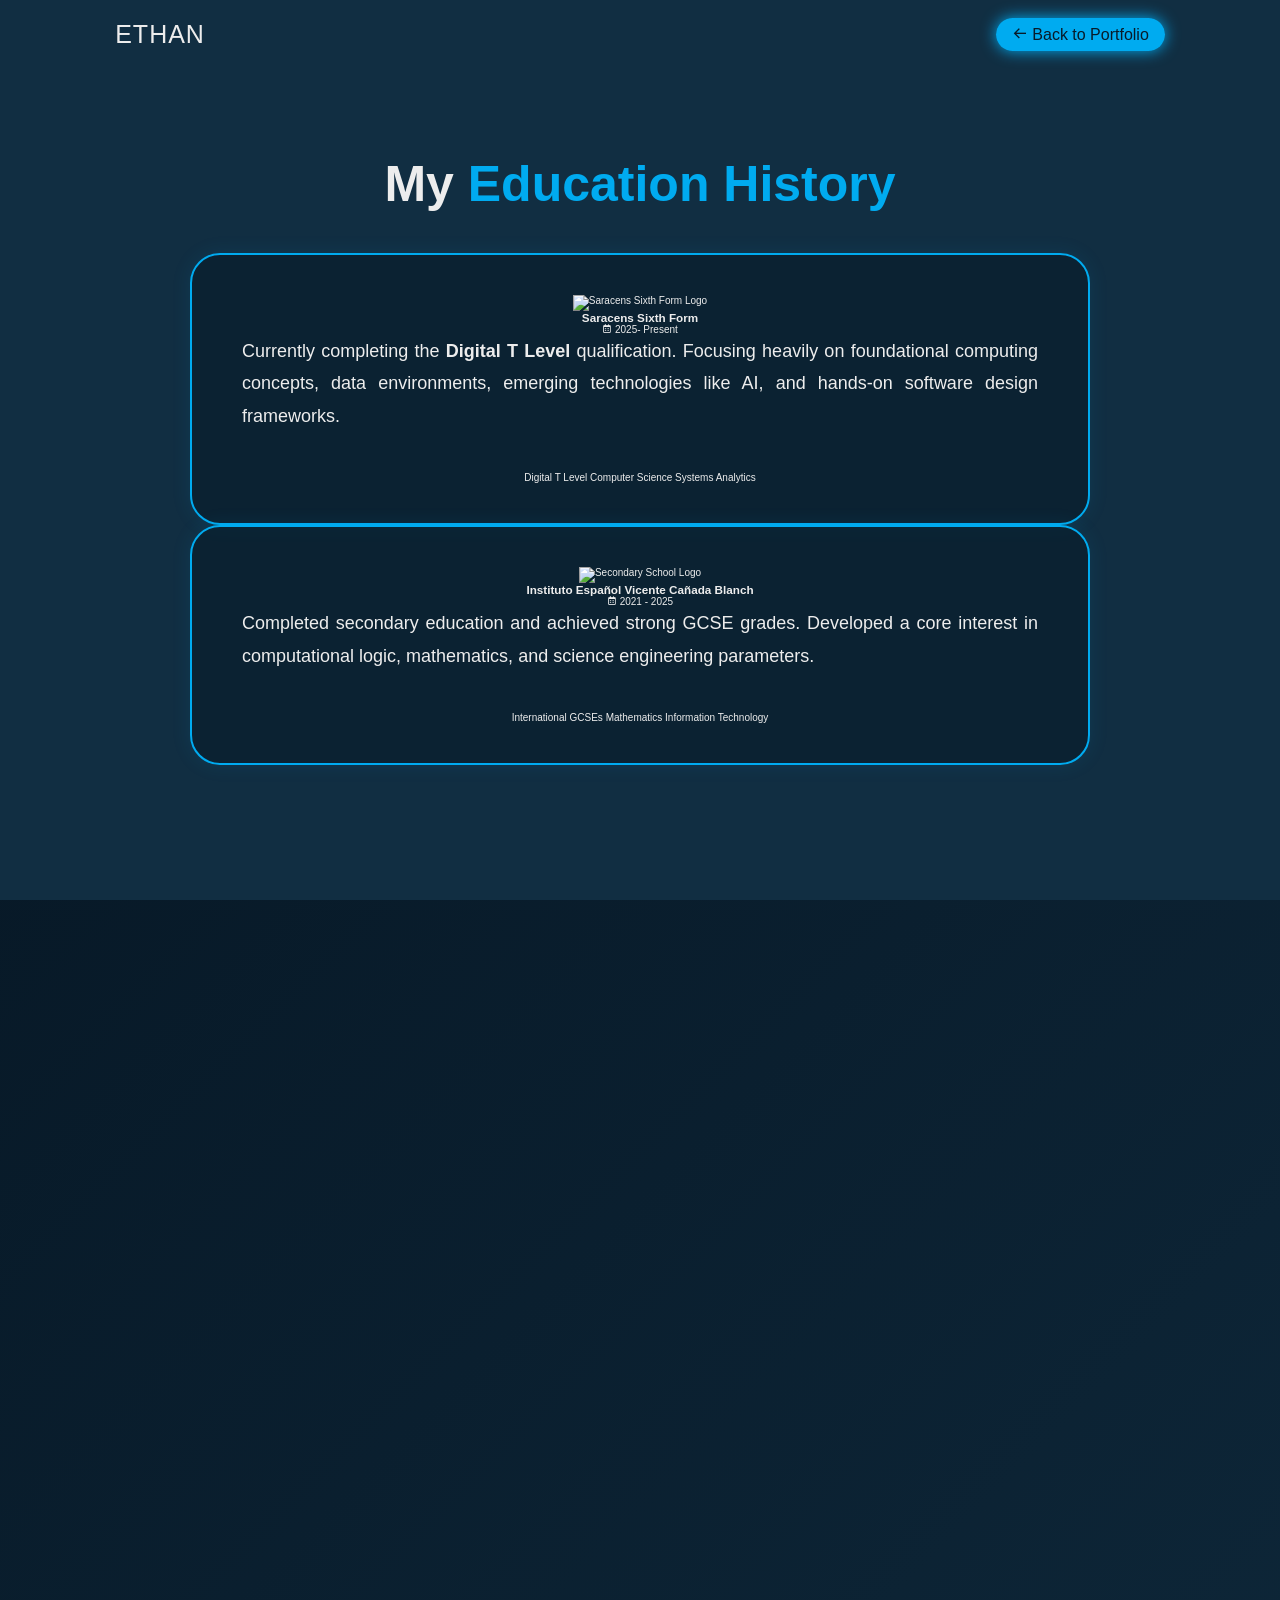
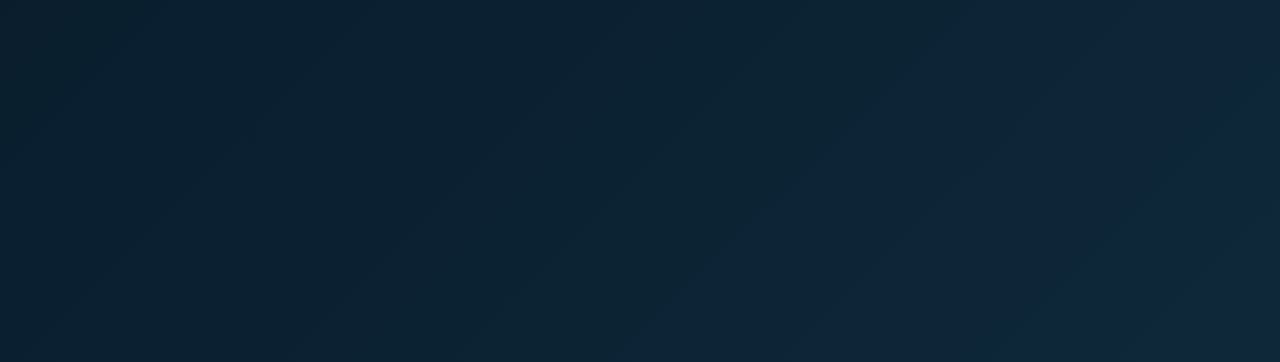
==== education.html @ 8243c425 "Add files via upload" ====
<!DOCTYPE html>
<html lang="en">
<head>
    <meta charset="UTF-8">
    <meta http-equiv="X-UA-Compatible" content="IE=edge">
    <meta name="viewport" content="width=device-width, initial-scale=1.0">
    <title>My Education History</title>
    <link rel="stylesheet" href="style.css">
    <link href='https://unpkg.com/boxicons@2.1.4/css/boxicons.min.css' rel='stylesheet'>
</head>
<body data-page="education">

    <header class="header">
        <a href="index.html" class="logo">Ethan</a>
        <nav class="navbar">
            <a href="index.html" class="active"><i class='bx bx-arrow-back'></i> Back to Portfolio</a>
        </nav>
    </header>

    <section class="about">
        <div class="about-container">
            <h2 class="heading">My <span>Education History</span></h2>
            
            <div class="education-timeline">
                
                <div class="about-content-box education-card">
                    <div class="education-header">
                        <div class="edu-logo-wrapper">
                            <img src="YOUR_FIRST_SCHOOL_LOGO.png" alt="Saracens Sixth Form Logo" class="edu-school-logo">
                        </div>
                        <div class="edu-details">
                            <h3>Saracens Sixth Form</h3>
                            <span class="edu-date"><i class='bx bx-calendar'></i> 2025- Present</span>
                        </div>
                    </div>
                    <p class="edu-desc">
                        Currently completing the <strong>Digital T Level</strong> qualification. Focusing heavily on foundational computing concepts, data environments, emerging technologies like AI, and hands-on software design frameworks.
                    </p>
                    <div class="project-tech-tags">
                        <span>Digital T Level</span>
                        <span>Computer Science</span>
                        <span>Systems Analytics</span>
                    </div>
                </div>

                <div class="about-content-box education-card">
                    <div class="education-header">
                        <div class="edu-logo-wrapper">
                            <img src="YOUR_SECOND_SCHOOL_LOGO.png" alt="Secondary School Logo" class="edu-school-logo">
                        </div>
                        <div class="edu-details">
                            <h3>Instituto Español Vicente Cañada Blanch</h3>
                            <span class="edu-date"><i class='bx bx-calendar'></i> 2021 - 2025</span>
                        </div>
                    </div>
                    <p class="edu-desc">
                        Completed secondary education and achieved strong GCSE grades. Developed a core interest in computational logic, mathematics, and science engineering parameters.
                    </p>
                    <div class="project-tech-tags">
                        <span>International GCSEs</span>
                        <span>Mathematics</span>
                        <span>Information Technology</span>
                    </div>
                </div>

            </div>
        </div>
    </section>

    <div id="background-animation" class="background-animation"></div>

    <script>
        const container = document.getElementById('background-animation');
        const shapeTypes = ['square', 'circle', 'triangle', 'diamond'];
        const maxShapes = 15;

        function createShape(isInitial = false) {
            if (container.children.length >= maxShapes) return;

            const li = document.createElement('div');
            
            const rareRoll = Math.random();
            if (rareRoll <= 0.01) {
                li.classList.add('shape', 'rare-star');
            } else {
                const randomShape = shapeTypes[Math.floor(Math.random() * shapeTypes.length)];
                li.classList.add('shape', randomShape);
            }

            const size = Math.floor(Math.random() * 100) + 20; 
            const leftPosition = Math.random() * 100; 
            const duration = Math.random() * 20 + 10; 
            const delay = isInitial ? Math.random() * -20 : 0; 

            li.style.width = `${size}px`;
            li.style.height = `${size}px`;
            li.style.left = `${leftPosition}%`;
            li.style.animationDuration = `${duration}s`;
            li.style.animationDelay = `${delay}s`;

            li.addEventListener('animationend', () => {
                li.remove();
                createShape(false);
            });

            container.appendChild(li);
        }

        for (let i = 0; i < maxShapes; i++) {
            createShape(true);
        }
    </script>
</body>
</html>
---- style.css ----
/* --- GLOBAL RESET & BASE STYLES --- */
* {
    margin: 0;
    padding: 0;
    box-sizing: border-box;
    text-decoration: none;
    border: none;
    outline: none;
    scroll-behavior: smooth;
    font-family: 'Poppins', sans-serif;
}

:root {
    --bg-color: #081b29; 
    --second-bg-color: #112e42; 
    --text-bg-color: #ededed; 
    --main-color: #00abf0; 
}

html {
    font-size: 62.5%;
    overflow-x: hidden;
}

body {
    background: linear-gradient(-45deg, #081b29, #0b2233, #112e42, #051421);
    background-size: 400% 400%;
    animation: gradientMove 15s ease infinite;
    color: var(--text-bg-color);
}

/* --- NAVIGATION BAR --- */
.header {
    position: fixed;
    top: 0;
    left: 0;
    width: 100%;
    padding: 2rem 9%;
    background: transparent;
    display: flex;
    justify-content: space-between;
    align-items: center;
    z-index: 100;
}

.logo {
    font-size: 2.5rem;
    color: var(--text-bg-color);
    font-weight: 500;
    text-transform: uppercase;
    letter-spacing: 0.1rem;
}

.navbar a {
    font-size: 1.6rem;
    color: var(--text-bg-color); 
    font-weight: 500;
    margin-left: 1.5rem;
    padding: 0.8rem 1.6rem;
    border-radius: 2rem;
    background: transparent;
    transition: all 0.3s ease;
}

.navbar a:hover,
.navbar a.active {
    color: var(--bg-color);
    background: var(--main-color);
    box-shadow: 0 0 15px var(--main-color);
}

#menu-icon {
    font-size: 3.6rem;
    color: var(--text-bg-color);
    cursor: pointer;
    display: none;
}

@media screen and (max-width: 768px) {
    #menu-icon {
        display: block;
    }
}

/* --- GENERIC SECTION STYLING --- */
section {
    min-height: 100vh; 
    padding: 10rem 9% 2rem;
    position: relative;
    z-index: 1;
}

section:nth-of-type(even) {
    background: var(--second-bg-color);
}

/* --- HOME (HERO) SECTION --- */
.home {
    display: flex;
    align-items: center;       
    justify-content: space-between; 
    padding: 0 9%; 
    width: 100%;
    min-height: 100vh;
}

.home-content {
    flex: 1;
    max-width: 75rem; 
    text-align: left;
}

.home-content h1 {
    font-size: 6.8rem;
    font-weight: 700;
    line-height: 1.2;
    margin-bottom: 1rem;
}

.home-content h2 {
    font-size: 4rem;
    font-weight: 700;
    color: var(--main-color);
    margin-bottom: 0.5rem;
}

.home-content h3 {
    font-size: 3rem;
    font-weight: 600;
    color: var(--text-bg-color);
}

.home-content p {
    font-size: 1.8rem;
    margin: 2.5rem 0 4rem;
    max-width: 60rem; 
    line-height: 1.6;
}

/* --- BUTTONS --- */
.btn-box {
    display: flex;
    gap: 2rem;
    flex-wrap: wrap;
}

.btn {
    position: relative;
    display: inline-flex;
    justify-content: center;
    align-items: center;
    padding: 1.2rem 2.8rem;
    background: var(--main-color);
    border: .2rem solid var(--main-color);
    border-radius: 4rem;
    font-size: 1.6rem;
    font-weight: 600;
    letter-spacing: .1rem;
    color: var(--bg-color);
    z-index: 1;
    overflow: hidden;
    transition: color 0.4s ease, border-color 0.4s ease;
}

.btn-box .btn:nth-child(1),
.btn-box .btn:nth-child(2) {
    background: transparent;
    color: var(--main-color);
}

.btn::before {
    content: '';
    position: absolute;
    top: 0;
    left: 0;
    width: 0; 
    height: 100%;
    background: var(--main-color); 
    z-index: -1;
    transition: width 0.4s ease;
}

.btn:hover {
    color: #000000 !important; 
    border-color: var(--main-color); 
    z-index: 1; 
}

.btn:hover::before {
    width: 100%; 
}

/* --- SOCIAL MEDIA ICON LINKS --- */
.home-sci {
    display: flex;
    gap: 2rem;
    margin-top: 3.5rem;
}

.home-sci a {
    position: relative;
    display: inline-flex;
    justify-content: center;
    align-items: center;
    width: 4rem;
    height: 4rem;
    background: transparent;
    border: .2rem solid var(--main-color);
    border-radius: 50%;
    font-size: 2rem;
    color: var(--main-color);
    z-index: 1;
    overflow: hidden;
    transition: .5s ease;
}

.home-sci a:hover {
    color: var(--bg-color);
    background: var(--main-color);
    box-shadow: 0 0 15px var(--main-color);
}

/* --- PROFILE IMAGE HOLDER --- */
.home-img {
    position: relative;
    width: 480px;  
    height: 480px; 
    flex-shrink: 0; 
    border-radius: 5rem;
    border: 0.3rem solid var(--main-color);
    box-shadow: 0 0 25px var(--main-color);
    overflow: hidden;
    background: rgba(0, 171, 240, 0.05); 
    display: flex;
    justify-content: center;
    align-items: center;
    margin-left: 4rem; 

    -webkit-mask-image: linear-gradient(to bottom, black 80%, transparent 100%);
    mask-image: linear-gradient(to bottom, black 80%, transparent 100%);
}

.home-img img {
    width: 100%;
    height: 100%;
    object-fit: cover; 
    object-position: center 15%; 
    mix-blend-mode: luminosity; 
    opacity: 0.95;
}

/* --- ANIMATED BACKGROUND SQUARES --- */
.background-squares {
    position: fixed;
    top: 0;
    left: 0;
    width: 100%;
    height: 100%;
    overflow: hidden;
    z-index: 0; 
    pointer-events: none; 
}

.background-squares li {
    position: absolute;
    display: block;
    list-style: none;
    width: 20px;
    height: 20px;
    background: rgba(0, 171, 240, 0.1); 
    border: 1px solid rgba(0, 171, 240, 0.2);
    border-radius: 4px;
    bottom: -150px;
    animation: floatUp 25s linear infinite;
}

.background-squares li:nth-child(1) { left: 25%; width: 80px; height: 80px; animation-delay: 0s; }
.background-squares li:nth-child(2) { left: 10%; width: 20px; height: 20px; animation-delay: 2s; animation-duration: 12s; }
.background-squares li:nth-child(3) { left: 70%; width: 20px; height: 20px; animation-delay: 4s; }
.background-squares li:nth-child(4) { left: 40%; width: 60px; height: 60px; animation-delay: 0s; animation-duration: 18s; }
.background-squares li:nth-child(5) { left: 65%; width: 20px; height: 20px; animation-delay: 0s; }
.background-squares li:nth-child(6) { left: 75%; width: 110px; height: 110px; animation-delay: 3s; }
.background-squares li:nth-child(7) { left: 35%; width: 150px; height: 150px; animation-delay: 7s; }
.background-squares li:nth-child(8) { left: 50%; width: 25px; height: 25px; animation-delay: 15s; animation-duration: 45s; }
.background-squares li:nth-child(9) { left: 20%; width: 15px; height: 15px; animation-delay: 2s; animation-duration: 35s; }
.background-squares li:nth-child(10) { left: 85%; width: 150px; height: 150px; animation-delay: 0s; animation-duration: 11s; }

/* --- ANIMATIONS --- */
@keyframes gradientMove {
    0% { background-position: 0% 50%; }
    50% { background-position: 100% 50%; }
    100% { background-position: 0% 50%; }
}

@keyframes floatUp {
    0% {
        transform: translateY(0) rotate(0deg);
        opacity: 1;
        border-radius: 4px;
    }
    100% {
        transform: translateY(-1000px) rotate(720deg);
        opacity: 0;
        border-radius: 50%; 
    }
}

/* --- RESPONSIVE MEDIA QUERIES --- */
@media screen and (max-width: 992px) {
    .home {
        flex-direction: column-reverse; 
        justify-content: center;
        text-align: center;
        padding-top: 15rem;
        gap: 6rem;
    }
    
    .home-content {
        max-width: 100%;
    }
    
    .home-content p {
        margin: 2.5rem auto 4rem;
    }

    .btn-box, .home-sci {
        justify-content: center;
    }

    .home-img {
        width: 320px;
        height: 320px;
        margin-left: 0;
        -webkit-mask-image: none; 
        mask-image: none;
    }
}

/* ==========================================================================
   ONLY EDITS THE ABOUT ME SECTION BELOW
   ========================================================================== */

.about {
    display: flex;
    justify-content: center;
    align-items: center;
    background: var(--second-bg-color);
    padding: 12rem 9% 10rem;
}

.about-container {
    width: 100%;
    max-width: 90rem;
    text-align: center;
}

.heading {
    font-size: 5rem;
    margin-bottom: 4rem;
    font-weight: 700;
}

.heading span {
    color: var(--main-color);
}

.about-content-box {
    background: rgba(8, 27, 41, 0.6); /* Transparent dark tint container box */
    border: 0.2rem solid var(--main-color);
    border-radius: 3rem;
    padding: 4rem 5rem;
    box-shadow: 0 0 20px rgba(0, 171, 240, 0.1);
}

.about-content-box p {
    font-size: 1.8rem;
    line-height: 1.8;
    color: var(--text-bg-color);
    margin-bottom: 2.5rem;
    text-align: justify; /* Aligns text neatly like a paragraph block */
}

.about-content-box p:last-of-type {
    margin-bottom: 4rem;
}

/* About Section Icon Row Styling */
.about-highlights {
    display: flex;
    justify-content: space-around;
    gap: 2rem;
    flex-wrap: wrap;
}

.highlight-item {
    font-size: 1.6rem;
    font-weight: 600;
    color: var(--main-color);
    display: flex;
    align-items: center;
    gap: 1rem;
    background: var(--bg-color);
    padding: 1rem 2rem;
    border-radius: 1.5rem;
    border: 0.1rem solid rgba(0, 171, 240, 0.3);
}

.highlight-item i {
    font-size: 2.2rem;
}

/* Tablet and Mobile Optimization for About box padding */
@media screen and (max-width: 992px) {
    .about-content-box {
        padding: 3rem 2rem;
    }
}
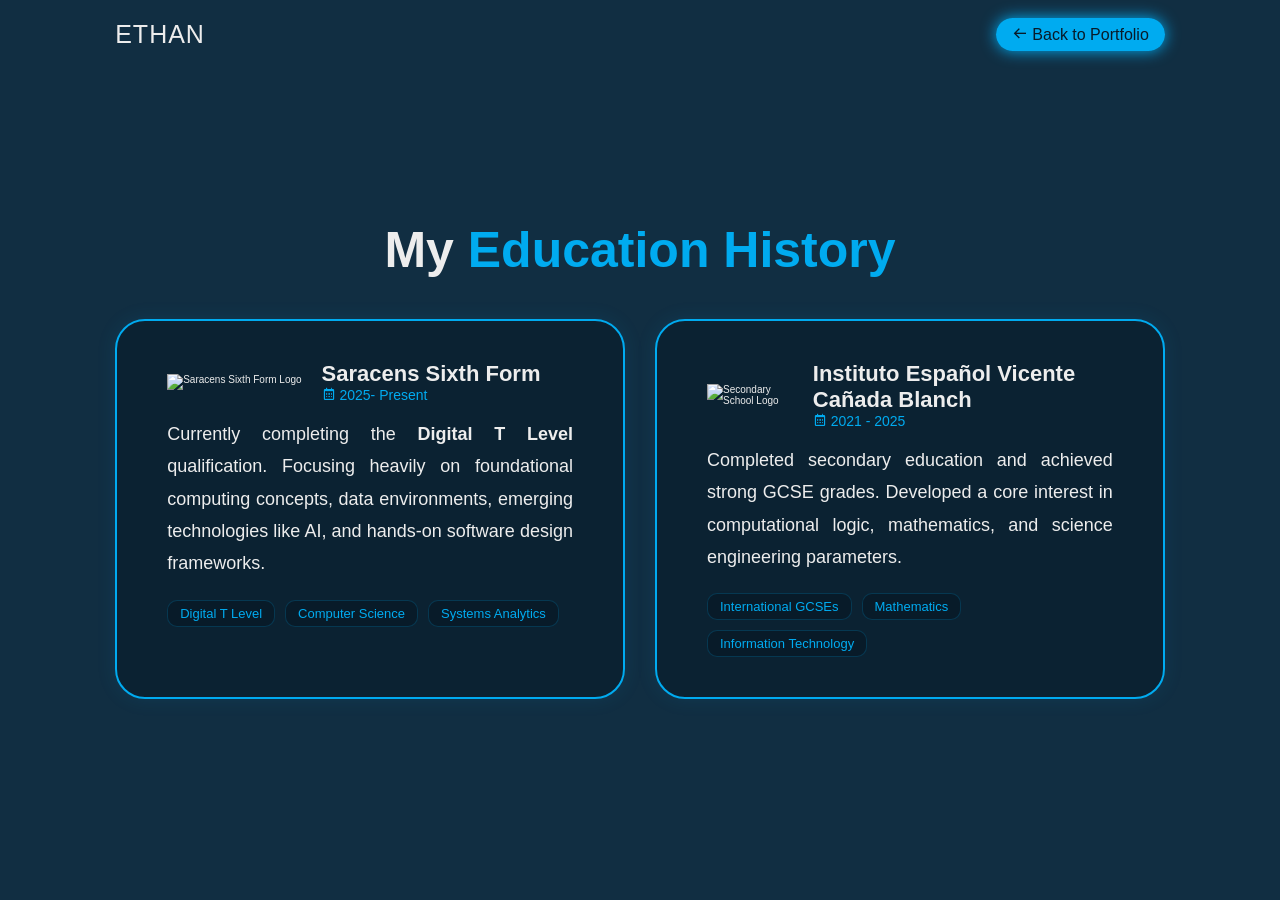
==== commit 64671eb4: "Remove duplicate HTML structure in education.html" ====
--- a/education.html
+++ b/education.html
@@ -9,7 +9,6 @@
     <link href='https://unpkg.com/boxicons@2.1.4/css/boxicons.min.css' rel='stylesheet'>
 </head>
 <body data-page="education">
-
     <header class="header">
         <a href="index.html" class="logo">Ethan</a>
         <nav class="navbar">
@@ -17,12 +16,16 @@
         </nav>
     </header>
 
+    <ul class="background-squares">
+        <li></li><li></li><li></li><li></li><li></li>
+        <li></li><li></li><li></li><li></li><li></li>
+    </ul>
+
     <section class="about">
         <div class="about-container">
             <h2 class="heading">My <span>Education History</span></h2>
             
             <div class="education-timeline">
-                
                 <div class="about-content-box education-card">
                     <div class="education-header">
                         <div class="edu-logo-wrapper">
@@ -62,53 +65,8 @@
                         <span>Information Technology</span>
                     </div>
                 </div>
-
             </div>
         </div>
     </section>
-
-    <div id="background-animation" class="background-animation"></div>
-
-    <script>
-        const container = document.getElementById('background-animation');
-        const shapeTypes = ['square', 'circle', 'triangle', 'diamond'];
-        const maxShapes = 15;
-
-        function createShape(isInitial = false) {
-            if (container.children.length >= maxShapes) return;
-
-            const li = document.createElement('div');
-            
-            const rareRoll = Math.random();
-            if (rareRoll <= 0.01) {
-                li.classList.add('shape', 'rare-star');
-            } else {
-                const randomShape = shapeTypes[Math.floor(Math.random() * shapeTypes.length)];
-                li.classList.add('shape', randomShape);
-            }
-
-            const size = Math.floor(Math.random() * 100) + 20; 
-            const leftPosition = Math.random() * 100; 
-            const duration = Math.random() * 20 + 10; 
-            const delay = isInitial ? Math.random() * -20 : 0; 
-
-            li.style.width = `${size}px`;
-            li.style.height = `${size}px`;
-            li.style.left = `${leftPosition}%`;
-            li.style.animationDuration = `${duration}s`;
-            li.style.animationDelay = `${delay}s`;
-
-            li.addEventListener('animationend', () => {
-                li.remove();
-                createShape(false);
-            });
-
-            container.appendChild(li);
-        }
-
-        for (let i = 0; i < maxShapes; i++) {
-            createShape(true);
-        }
-    </script>
 </body>
-</html>+</html>
--- a/style.css
+++ b/style.css
@@ -249,7 +249,7 @@
     opacity: 0.95;
 }
 
-/* --- ANIMATED BACKGROUND SQUARES --- */
+/* --- ANIMATED BACKGROUND SQUARES (EVERYWHERE) --- */
 .background-squares {
     position: fixed;
     top: 0;
@@ -299,7 +299,7 @@
         border-radius: 4px;
     }
     100% {
-        transform: translateY(-1000px) rotate(720deg);
+        transform: translateY(-1200px) rotate(720deg);
         opacity: 0;
         border-radius: 50%; 
     }
@@ -336,10 +336,7 @@
     }
 }
 
-/* ==========================================================================
-   ONLY EDITS THE ABOUT ME SECTION BELOW
-   ========================================================================== */
-
+/* --- ABOUT ME SECTION --- */
 .about {
     display: flex;
     justify-content: center;
@@ -350,7 +347,7 @@
 
 .about-container {
     width: 100%;
-    max-width: 90rem;
+    max-width: 120rem; /* Wide boundary allows proper alignment */
     text-align: center;
 }
 
@@ -365,7 +362,7 @@
 }
 
 .about-content-box {
-    background: rgba(8, 27, 41, 0.6); /* Transparent dark tint container box */
+    background: rgba(8, 27, 41, 0.6); 
     border: 0.2rem solid var(--main-color);
     border-radius: 3rem;
     padding: 4rem 5rem;
@@ -377,7 +374,7 @@
     line-height: 1.8;
     color: var(--text-bg-color);
     margin-bottom: 2.5rem;
-    text-align: justify; /* Aligns text neatly like a paragraph block */
+    text-align: justify; 
 }
 
 .about-content-box p:last-of-type {
@@ -403,16 +400,96 @@
     padding: 1rem 2rem;
     border-radius: 1.5rem;
     border: 0.1rem solid rgba(0, 171, 240, 0.3);
+    transition: all 0.3s ease;
 }
 
 .highlight-item i {
     font-size: 2.2rem;
 }
 
-/* Tablet and Mobile Optimization for About box padding */
+/* Glowing/Shining Effect for "T Level Digital Student" Button */
+.clickable-highlight:hover {
+    color: var(--bg-color) !important;
+    background: var(--main-color) !important;
+    box-shadow: 0 0 25px var(--main-color), 0 0 50px var(--main-color);
+    transform: translateY(-3px);
+}
+
+/* --- SIDE-BY-SIDE GRID SYSTEMS (FOR BOTH PROJECTS & EDUCATION) --- */
+.projects-grid, 
+.education-timeline {
+    display: grid;
+    grid-template-columns: repeat(2, 1fr); /* Exactly 2 equal columns next to each other */
+    gap: 3rem;
+    width: 100%;
+    margin-top: 2rem;
+}
+
+.project-card, 
+.education-card {
+    text-align: left;
+    height: 100%;
+}
+
+.project-card h3 {
+    font-size: 2.4rem;
+    color: var(--text-bg-color);
+    margin: 1.5rem 0 1rem;
+}
+
+.project-icon i {
+    font-size: 4rem;
+    color: var(--main-color);
+}
+
+.project-tech-tags {
+    display: flex;
+    gap: 1rem;
+    flex-wrap: wrap;
+    margin-top: 1.5rem;
+}
+
+.project-tech-tags span {
+    background: var(--bg-color);
+    color: var(--main-color);
+    padding: 0.5rem 1.2rem;
+    font-size: 1.3rem;
+    font-weight: 500;
+    border-radius: 1rem;
+    border: 0.1rem solid rgba(0, 171, 240, 0.2);
+}
+
+/* --- EDUCATION DETAIL SPECIFICS --- */
+.education-header {
+    display: flex;
+    align-items: center;
+    gap: 2rem;
+    margin-bottom: 1.5rem;
+}
+
+.edu-details h3 {
+    font-size: 2.2rem;
+    color: var(--text-bg-color);
+}
+
+.edu-date {
+    font-size: 1.4rem;
+    color: var(--main-color);
+}
+
+.edu-desc {
+    margin-bottom: 2rem !important;
+}
+
+/* Mobile viewport adjustments */
 @media screen and (max-width: 992px) {
     .about-content-box {
         padding: 3rem 2rem;
     }
-}
-
+    
+    .projects-grid, 
+    .education-timeline {
+        grid-template-columns: 1fr; /* Stacks vertically on phone sizes */
+        gap: 2rem;
+    }
+}
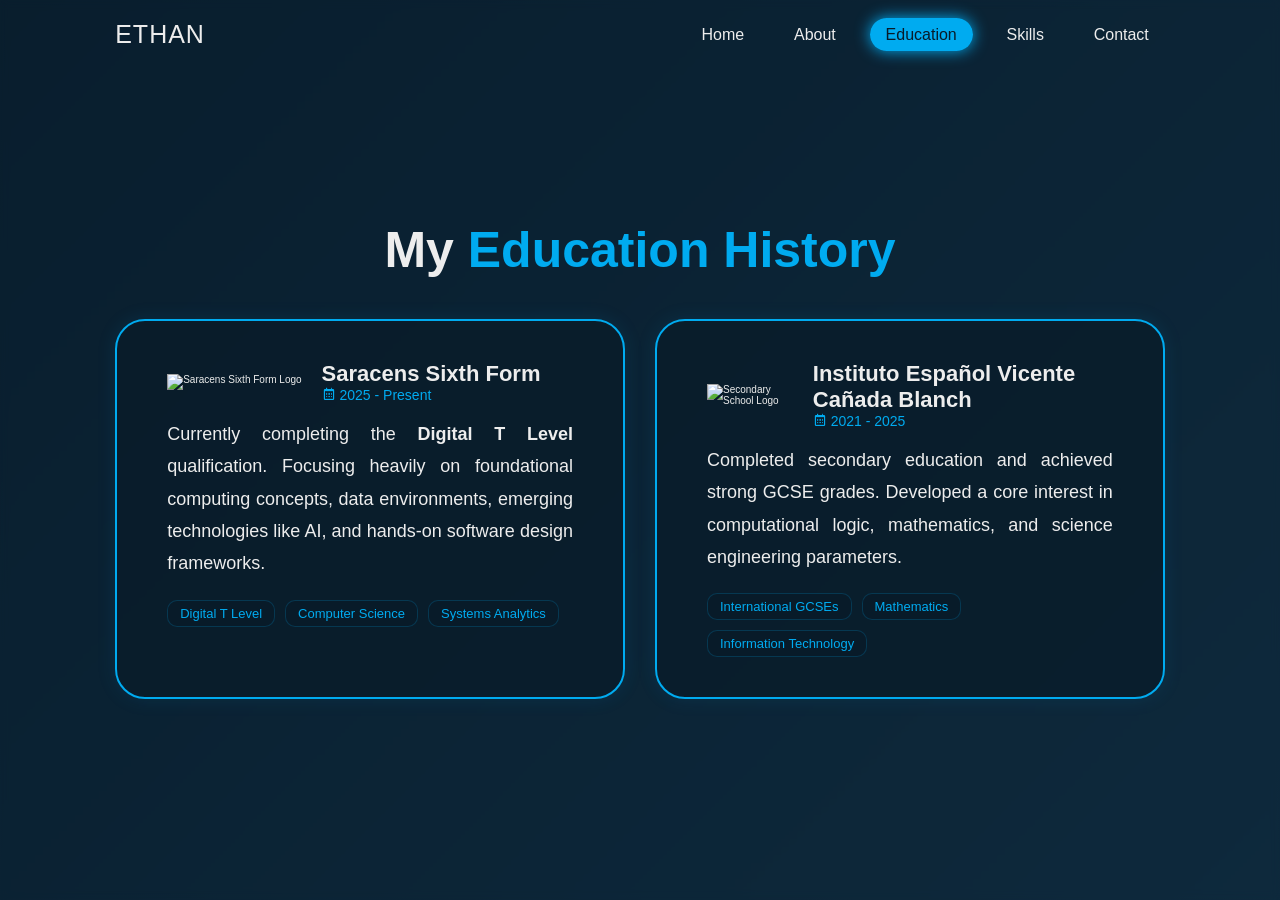
==== commit 1405dce6: "Update education.html" ====
--- a/education.html
+++ b/education.html
@@ -8,11 +8,15 @@
     <link rel="stylesheet" href="style.css">
     <link href='https://unpkg.com/boxicons@2.1.4/css/boxicons.min.css' rel='stylesheet'>
 </head>
-<body data-page="education">
+<body>
     <header class="header">
         <a href="index.html" class="logo">Ethan</a>
         <nav class="navbar">
-            <a href="index.html" class="active"><i class='bx bx-arrow-back'></i> Back to Portfolio</a>
+            <a href="index.html#home">Home</a>
+            <a href="index.html#about">About</a>
+            <a href="education.html" class="active">Education</a>
+            <a href="skills.html">Skills</a>
+            <a href="contact.html">Contact</a>
         </nav>
     </header>
 
@@ -33,7 +37,7 @@
                         </div>
                         <div class="edu-details">
                             <h3>Saracens Sixth Form</h3>
-                            <span class="edu-date"><i class='bx bx-calendar'></i> 2025- Present</span>
+                            <span class="edu-date"><i class='bx bx-calendar'></i> 2025 - Present</span>
                         </div>
                     </div>
                     <p class="edu-desc">
--- a/style.css
+++ b/style.css
@@ -27,6 +27,7 @@
     background-size: 400% 400%;
     animation: gradientMove 15s ease infinite;
     color: var(--text-bg-color);
+    min-height: 100vh;
 }
 
 /* --- NAVIGATION BAR --- */
@@ -85,13 +86,14 @@
 /* --- GENERIC SECTION STYLING --- */
 section {
     min-height: 100vh; 
-    padding: 10rem 9% 2rem;
+    padding: 14rem 9% 2rem;
     position: relative;
     z-index: 1;
 }
 
 section:nth-of-type(even) {
-    background: var(--second-bg-color);
+    background: rgba(17, 46, 66, 0.4);
+    backdrop-filter: blur(4px);
 }
 
 /* --- HOME (HERO) SECTION --- */
@@ -137,60 +139,81 @@
     line-height: 1.6;
 }
 
-/* --- BUTTONS --- */
+/* --- BASE BUTTON STRUCTURE --- */
 .btn-box {
     display: flex;
     gap: 2rem;
     flex-wrap: wrap;
 }
 
-.btn {
+/* --- BUTTON 1: "View My Work" (Sliding Fill Transition) --- */
+.home-content .btn {
     position: relative;
     display: inline-flex;
     justify-content: center;
     align-items: center;
     padding: 1.2rem 2.8rem;
-    background: var(--main-color);
+    background: transparent;
     border: .2rem solid var(--main-color);
     border-radius: 4rem;
     font-size: 1.6rem;
     font-weight: 600;
     letter-spacing: .1rem;
-    color: var(--bg-color);
+    color: var(--main-color);
     z-index: 1;
     overflow: hidden;
-    transition: color 0.4s ease, border-color 0.4s ease;
-}
-
-.btn-box .btn:nth-child(1),
-.btn-box .btn:nth-child(2) {
-    background: transparent;
-    color: var(--main-color);
-}
-
-.btn::before {
+    transition: color 0.4s ease;
+}
+
+.home-content .btn::before {
     content: '';
     position: absolute;
     top: 0;
-    left: 0;
-    width: 0; 
+    left: -100%;
+    width: 100%; 
     height: 100%;
     background: var(--main-color); 
     z-index: -1;
-    transition: width 0.4s ease;
-}
-
-.btn:hover {
-    color: #000000 !important; 
-    border-color: var(--main-color); 
-    z-index: 1; 
-}
-
-.btn:hover::before {
-    width: 100%; 
-}
-
-/* --- SOCIAL MEDIA ICON LINKS --- */
+    transition: left 0.4s cubic-bezier(0.3, 1, 0.5, 1);
+}
+
+.home-content .btn:hover {
+    color: var(--bg-color) !important;
+    box-shadow: 0 0 15px var(--main-color);
+}
+
+.home-content .btn:hover::before {
+    left: 0;
+}
+
+/* --- BUTTON 2: Project Repository Buttons (3D Press Down / Scale effect) --- */
+.project-card .btn {
+    display: inline-flex;
+    justify-content: center;
+    align-items: center;
+    padding: 1rem 2.4rem;
+    background: var(--bg-color);
+    border: .2rem solid var(--main-color);
+    border-radius: 4rem;
+    font-size: 1.5rem;
+    font-weight: 600;
+    color: var(--text-bg-color);
+    transition: transform 0.2s ease, box-shadow 0.2s ease, background 0.2s ease;
+}
+
+.project-card .btn:hover {
+    background: var(--main-color);
+    color: var(--bg-color);
+    box-shadow: 0 5px 0px #0077a8, 0 8px 15px rgba(0, 171, 240, 0.4);
+    transform: translateY(-3px);
+}
+
+.project-card .btn:active {
+    transform: translateY(2px);
+    box-shadow: 0 1px 0px #0077a8, 0 2px 4px rgba(0, 171, 240, 0.4);
+}
+
+/* --- SOCIAL MEDIA ICON LINKS (Expanding Pulse Ring) --- */
 .home-sci {
     display: flex;
     gap: 2rem;
@@ -210,14 +233,32 @@
     font-size: 2rem;
     color: var(--main-color);
     z-index: 1;
-    overflow: hidden;
-    transition: .5s ease;
+    transition: color 0.3s ease, background-color 0.3s ease;
+}
+
+.home-sci a::after {
+    content: '';
+    position: absolute;
+    top: 0;
+    left: 0;
+    width: 100%;
+    height: 100%;
+    border-radius: 50%;
+    border: .2rem solid var(--main-color);
+    opacity: 0;
+    transition: transform 0.4s ease, opacity 0.4s ease;
+    z-index: -1;
 }
 
 .home-sci a:hover {
     color: var(--bg-color);
-    background: var(--main-color);
-    box-shadow: 0 0 15px var(--main-color);
+    background-color: var(--main-color);
+    box-shadow: 0 0 10px var(--main-color);
+}
+
+.home-sci a:hover::after {
+    transform: scale(1.4);
+    opacity: 1;
 }
 
 /* --- PROFILE IMAGE HOLDER --- */
@@ -249,7 +290,7 @@
     opacity: 0.95;
 }
 
-/* --- ANIMATED BACKGROUND SQUARES (EVERYWHERE) --- */
+/* --- ANIMATED BACKGROUND SQUARES --- */
 .background-squares {
     position: fixed;
     top: 0;
@@ -305,6 +346,469 @@
     }
 }
 
+/* --- ABOUT ME SECTION --- */
+.about {
+    display: flex;
+    justify-content: center;
+    align-items: center;
+    background: rgba(17, 46, 66, 0.4);
+    backdrop-filter: blur(4px);
+    padding: 12rem 9% 10rem;
+}
+
+.about-container {
+    width: 100%;
+    max-width: 120rem; 
+    text-align: center;
+}
+
+.heading {
+    font-size: 5rem;
+    margin-bottom: 4rem;
+    font-weight: 700;
+}
+
+.heading span {
+    color: var(--main-color);
+}
+
+.about-content-box {
+    background: rgba(8, 27, 41, 0.75); 
+    border: 0.2rem solid var(--main-color);
+    border-radius: 3rem;
+    padding: 4rem 5rem;
+    box-shadow: 0 0 20px rgba(0, 171, 240, 0.1);
+}
+
+.about-content-box p {
+    font-size: 1.8rem;
+    line-height: 1.8;
+    color: var(--text-bg-color);
+    margin-bottom: 2.5rem;
+    text-align: justify; 
+}
+
+.about-content-box p:last-of-type {
+    margin-bottom: 4rem;
+}
+
+.about-highlights {
+    display: flex;
+    justify-content: space-around;
+    gap: 2rem;
+    flex-wrap: wrap;
+}
+
+.highlight-item {
+    font-size: 1.6rem;
+    font-weight: 600;
+    color: var(--main-color);
+    display: flex;
+    align-items: center;
+    gap: 1rem;
+    background: var(--bg-color);
+    padding: 1rem 2rem;
+    border-radius: 1.5rem;
+    border: 0.1rem solid rgba(0, 171, 240, 0.3);
+    transition: all 0.3s ease;
+}
+
+.highlight-item i {
+    font-size: 2.2rem;
+}
+
+/* --- BUTTON 3: "T Level Digital Student" (Neon Glow Split Slide) --- */
+.clickable-highlight {
+    position: relative;
+    overflow: hidden;
+    z-index: 1;
+}
+
+.clickable-highlight::before {
+    content: '';
+    position: absolute;
+    top: 0;
+    left: 0;
+    width: 100%;
+    height: 0;
+    background: var(--main-color);
+    transition: height 0.3s ease;
+    z-index: -1;
+}
+
+.clickable-highlight:hover {
+    color: var(--bg-color) !important;
+    box-shadow: 0 0 20px var(--main-color), 0 0 40px var(--main-color);
+    transform: translateY(-3px);
+}
+
+.clickable-highlight:hover::before {
+    height: 100%;
+}
+
+/* --- STANDALONE SKILLS SECTION STYLES --- */
+.skills-section, .contact-section {
+    min-height: 100vh;
+    padding: 14rem 9% 10rem;
+    display: flex;
+    justify-content: center;
+    align-items: center;
+    position: relative;
+    z-index: 1;
+}
+
+.skills-container, .contact-container {
+    width: 100%;
+    max-width: 120rem;
+    text-align: center;
+}
+
+.skills-grid, .contact-grid {
+    display: grid;
+    grid-template-columns: repeat(2, 1fr);
+    gap: 3rem;
+    width: 100%;
+    margin-top: 4rem;
+}
+
+.contact-grid {
+    grid-template-columns: 1fr;
+    max-width: 70rem;
+    margin: 4rem auto 0;
+}
+
+.skills-card, .contact-card {
+    background: rgba(8, 27, 41, 0.75); 
+    border: 0.2rem solid var(--main-color);
+    border-radius: 3rem;
+    padding: 4rem 5rem;
+    box-shadow: 0 0 20px rgba(0, 171, 240, 0.1);
+    text-align: left;
+}
+
+.skills-card h3, .contact-card h3 {
+    font-size: 2.6rem;
+    color: var(--text-bg-color);
+    margin-bottom: 3rem;
+    font-weight: 600;
+}
+
+.contact-desc {
+    font-size: 1.7rem;
+    line-height: 1.7;
+    color: var(--text-bg-color);
+    margin-bottom: 3.5rem;
+}
+
+.contact-links {
+    display: flex;
+    flex-direction: column;
+    gap: 2.5rem;
+}
+
+.contact-item {
+    display: flex;
+    align-items: center;
+    gap: 2rem;
+}
+
+.contact-item i {
+    font-size: 3.5rem;
+    color: var(--main-color);
+}
+
+.contact-item h4 {
+    font-size: 1.6rem;
+    color: rgba(237, 237, 237, 0.6);
+}
+
+.contact-item a, .contact-item p {
+    font-size: 1.8rem;
+    color: var(--text-bg-color);
+    font-weight: 500;
+    transition: 0.3s;
+}
+
+.contact-item a:hover {
+    color: var(--main-color);
+}
+
+.skills-content {
+    display: flex;
+    flex-direction: column;
+    gap: 2.8rem;
+}
+
+.progress-item {
+    display: flex;
+    flex-direction: column;
+    gap: 1.2rem;
+}
+
+.skill-info {
+    display: flex;
+    justify-content: space-between;
+    align-items: center;
+    font-size: 1.8rem;
+    font-weight: 500;
+}
+
+.skill-info i {
+    color: var(--main-color);
+    font-size: 2.2rem;
+    vertical-align: middle;
+    margin-right: 0.6rem;
+}
+
+.skill-info .percentage {
+    color: var(--text-bg-color);
+    font-weight: 500;
+}
+
+.bar-container {
+    width: 100%;
+    height: 1.4rem;
+    background: transparent;
+    border-radius: 1rem;
+    border: 0.2rem solid var(--main-color);
+    overflow: hidden;
+    padding: 0.15rem;
+}
+
+.progress-bar {
+    height: 100%;
+    background: var(--main-color);
+    border-radius: 1rem;
+    box-shadow: 0 0 12px var(--main-color);
+}
+
+/* --- SIDE-BY-SIDE GRID SYSTEMS (FOR BOTH PROJECTS & EDUCATION) --- */
+.projects-grid, 
+.education-timeline {
+    display: grid;
+    grid-template-columns: repeat(2, 1fr); 
+    gap: 3rem;
+    width: 100%;
+    margin-top: 2rem;
+}
+
+.project-card, 
+.education-card {
+    text-align: left;
+    height: 100%;
+}
+
+.project-card h3 {
+    font-size: 2.4rem;
+    color: var(--text-bg-color);
+    margin: 1.5rem 0 1rem;
+}
+
+.project-icon i {
+    font-size: 4rem;
+    color: var(--main-color);
+}
+
+.project-tech-tags {
+    display: flex;
+    gap: 1rem;
+    flex-wrap: wrap;
+    margin-top: 1.5rem;
+}
+
+.project-tech-tags span {
+    background: var(--bg-color);
+    color: var(--main-color);
+    padding: 0.5rem 1.2rem;
+    font-size: 1.3rem;
+    font-weight: 500;
+    border-radius: 1rem;
+    border: 0.1rem solid rgba(0, 171, 240, 0.2);
+}
+
+/* --- EDUCATION DETAIL SPECIFICS --- */
+.education-header {
+    display: flex;
+    align-items: center;
+    gap: 2rem;
+    margin-bottom: 1.5rem;
+}
+
+.edu-details h3 {
+    font-size: 2.2rem;
+    color: var(--text-bg-color);
+}
+
+.edu-date {
+    font-size: 1.4rem;
+    color: var(--main-color);
+}
+
+.edu-desc {
+    margin-bottom: 2rem !important;
+}
+
+/* --- CONTACT FORM FIELD STYLING --- */
+.contact-section {
+    min-height: 100vh;
+    padding: 14rem 9% 10rem;
+    display: flex;
+    justify-content: center;
+    align-items: center;
+    position: relative;
+    z-index: 1;
+}
+
+.contact-container {
+    width: 100%;
+    max-width: 120rem;
+    text-align: center;
+}
+
+.contact-grid {
+    display: block;
+    max-width: 65rem;
+    margin: 4rem auto 0;
+}
+
+.contact-card {
+    background: rgba(8, 27, 41, 0.85); 
+    border: 0.2rem solid var(--main-color);
+    border-radius: 3rem;
+    padding: 4rem 4.5rem;
+    box-shadow: 0 0 25px rgba(0, 171, 240, 0.15);
+    text-align: left;
+}
+
+/* Explicitly targeted title to stop generic h3 overrides */
+.contact-card h3.contact-title {
+    font-size: 2.8rem;
+    color: var(--text-bg-color);
+    margin-bottom: 3rem;
+    font-weight: 600;
+    border-bottom: 0.2rem solid rgba(0, 171, 240, 0.2);
+    padding-bottom: 1rem;
+}
+
+.actual-form {
+    display: flex;
+    flex-direction: column;
+    gap: 2.5rem;
+    width: 100%;
+}
+
+.form-group {
+    display: flex;
+    flex-direction: column;
+    gap: 1rem;
+}
+
+.form-group label {
+    font-size: 1.5rem;
+    font-weight: 500;
+    color: var(--main-color);
+    letter-spacing: 0.05rem;
+}
+
+.form-group input, 
+.form-group textarea {
+    width: 100%;
+    padding: 1.5rem;
+    background: var(--bg-color);
+    border: 0.2rem solid rgba(0, 171, 240, 0.3);
+    border-radius: 1.5rem;
+    font-size: 1.6rem;
+    color: var(--text-bg-color);
+    transition: all 0.3s ease;
+}
+
+.form-group input:focus, 
+.form-group textarea:focus {
+    border-color: var(--main-color);
+    box-shadow: 0 0 15px rgba(0, 171, 240, 0.4);
+    background: rgba(17, 46, 66, 0.2);
+}
+
+/* --- FORM BUTTON STYLING & HOVER --- */
+.form-submit-btn {
+    width: 100%;
+    cursor: pointer;
+    background: transparent;
+    border: 0.2rem solid var(--main-color);
+    color: var(--main-color);
+    padding: 1.4rem;
+    border-radius: 4rem;
+    font-size: 1.6rem;
+    font-weight: 600;
+    transition: all 0.4s cubic-bezier(0.175, 0.885, 0.32, 1.275);
+    text-align: center;
+}
+
+.form-submit-btn:hover {
+    background: var(--main-color) !important;
+    color: var(--bg-color) !important;
+    box-shadow: 0 0 20px var(--main-color);
+    transform: scale(1.02);
+}
+
+.form-submit-btn:active {
+    transform: scale(0.98);
+}
+
+/* --- FOOTER INFO AND STATUS MESSAGES --- */
+.contact-footer-info {
+    margin-top: 4rem;
+    padding-top: 2.5rem;
+    border-top: 0.1rem solid rgba(237, 237, 237, 0.1);
+}
+
+.contact-item {
+    display: flex;
+    align-items: center;
+    gap: 2rem;
+}
+
+.contact-item i {
+    font-size: 3rem;
+    color: var(--main-color);
+}
+
+.contact-item h4 {
+    font-size: 1.4rem;
+    color: rgba(237, 237, 237, 0.5);
+    font-weight: 400;
+}
+
+.contact-item p {
+    font-size: 1.7rem;
+    color: var(--text-bg-color);
+    font-weight: 500;
+}
+
+.form-status-msg {
+    font-size: 1.5rem;
+    margin-top: 1rem;
+    font-weight: 500;
+    text-align: center;
+    min-height: 2.2rem;
+}
+
+.form-status-msg.success {
+    color: #00ff88;
+    text-shadow: 0 0 10px rgba(0, 255, 136, 0.2);
+}
+
+.form-status-msg.error {
+    color: #ff3333;
+    text-shadow: 0 0 10px rgba(255, 51, 51, 0.2);
+}
+
+@media screen and (max-width: 576px) {
+    .contact-card {
+        padding: 3rem 2rem;
+    }
+}
+
 /* --- RESPONSIVE MEDIA QUERIES --- */
 @media screen and (max-width: 992px) {
     .home {
@@ -334,162 +838,33 @@
         -webkit-mask-image: none; 
         mask-image: none;
     }
-}
-
-/* --- ABOUT ME SECTION --- */
-.about {
-    display: flex;
-    justify-content: center;
-    align-items: center;
-    background: var(--second-bg-color);
-    padding: 12rem 9% 10rem;
-}
-
-.about-container {
-    width: 100%;
-    max-width: 120rem; /* Wide boundary allows proper alignment */
-    text-align: center;
-}
-
-.heading {
-    font-size: 5rem;
-    margin-bottom: 4rem;
-    font-weight: 700;
-}
-
-.heading span {
-    color: var(--main-color);
-}
-
-.about-content-box {
-    background: rgba(8, 27, 41, 0.6); 
-    border: 0.2rem solid var(--main-color);
-    border-radius: 3rem;
-    padding: 4rem 5rem;
-    box-shadow: 0 0 20px rgba(0, 171, 240, 0.1);
-}
-
-.about-content-box p {
-    font-size: 1.8rem;
-    line-height: 1.8;
-    color: var(--text-bg-color);
-    margin-bottom: 2.5rem;
-    text-align: justify; 
-}
-
-.about-content-box p:last-of-type {
-    margin-bottom: 4rem;
-}
-
-/* About Section Icon Row Styling */
-.about-highlights {
-    display: flex;
-    justify-content: space-around;
-    gap: 2rem;
-    flex-wrap: wrap;
-}
-
-.highlight-item {
-    font-size: 1.6rem;
-    font-weight: 600;
-    color: var(--main-color);
-    display: flex;
-    align-items: center;
-    gap: 1rem;
-    background: var(--bg-color);
-    padding: 1rem 2rem;
-    border-radius: 1.5rem;
-    border: 0.1rem solid rgba(0, 171, 240, 0.3);
-    transition: all 0.3s ease;
-}
-
-.highlight-item i {
-    font-size: 2.2rem;
-}
-
-/* Glowing/Shining Effect for "T Level Digital Student" Button */
-.clickable-highlight:hover {
-    color: var(--bg-color) !important;
-    background: var(--main-color) !important;
-    box-shadow: 0 0 25px var(--main-color), 0 0 50px var(--main-color);
-    transform: translateY(-3px);
-}
-
-/* --- SIDE-BY-SIDE GRID SYSTEMS (FOR BOTH PROJECTS & EDUCATION) --- */
-.projects-grid, 
-.education-timeline {
-    display: grid;
-    grid-template-columns: repeat(2, 1fr); /* Exactly 2 equal columns next to each other */
-    gap: 3rem;
-    width: 100%;
-    margin-top: 2rem;
-}
-
-.project-card, 
-.education-card {
-    text-align: left;
-    height: 100%;
-}
-
-.project-card h3 {
-    font-size: 2.4rem;
-    color: var(--text-bg-color);
-    margin: 1.5rem 0 1rem;
-}
-
-.project-icon i {
-    font-size: 4rem;
-    color: var(--main-color);
-}
-
-.project-tech-tags {
-    display: flex;
-    gap: 1rem;
-    flex-wrap: wrap;
-    margin-top: 1.5rem;
-}
-
-.project-tech-tags span {
-    background: var(--bg-color);
-    color: var(--main-color);
-    padding: 0.5rem 1.2rem;
-    font-size: 1.3rem;
-    font-weight: 500;
-    border-radius: 1rem;
-    border: 0.1rem solid rgba(0, 171, 240, 0.2);
-}
-
-/* --- EDUCATION DETAIL SPECIFICS --- */
-.education-header {
-    display: flex;
-    align-items: center;
-    gap: 2rem;
-    margin-bottom: 1.5rem;
-}
-
-.edu-details h3 {
-    font-size: 2.2rem;
-    color: var(--text-bg-color);
-}
-
-.edu-date {
-    font-size: 1.4rem;
-    color: var(--main-color);
-}
-
-.edu-desc {
-    margin-bottom: 2rem !important;
-}
-
-/* Mobile viewport adjustments */
-@media screen and (max-width: 992px) {
-    .about-content-box {
-        padding: 3rem 2rem;
+
+    .about-content-box, .skills-card, .contact-card {
+        padding: 3rem 2.5rem;
     }
     
     .projects-grid, 
-    .education-timeline {
-        grid-template-columns: 1fr; /* Stacks vertically on phone sizes */
-        gap: 2rem;
-    }
-}
+    .education-timeline,
+    .skills-grid {
+        grid-template-columns: 1fr; 
+        gap: 2.5rem;
+    }
+}
+/* --- JAVASCRIPT FORM SUBMISSION STATUS STYLES --- */
+.form-status-msg {
+    font-size: 1.5rem;
+    margin-top: 1.5rem;
+    font-weight: 500;
+    transition: all 0.3s ease;
+    text-align: center;
+}
+
+.form-status-msg.success {
+    color: #00ff88;
+    text-shadow: 0 0 10px rgba(0, 255, 136, 0.3);
+}
+
+.form-status-msg.error {
+    color: #ff3333;
+    text-shadow: 0 0 10px rgba(255, 51, 51, 0.3);
+}
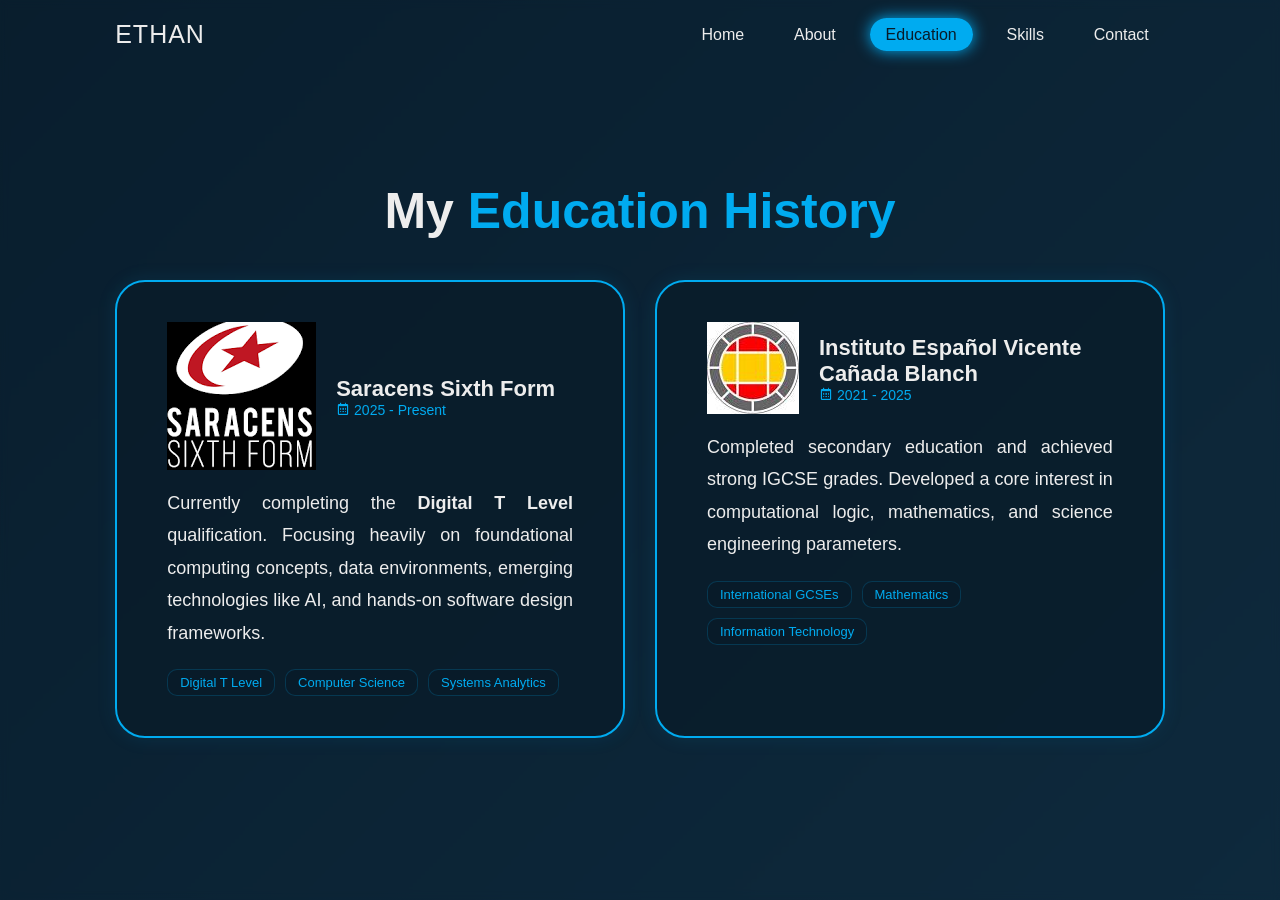
==== commit 1dd2a58e: "Update education.html" ====
--- a/education.html
+++ b/education.html
@@ -33,7 +33,7 @@
                 <div class="about-content-box education-card">
                     <div class="education-header">
                         <div class="edu-logo-wrapper">
-                            <img src="YOUR_FIRST_SCHOOL_LOGO.png" alt="Saracens Sixth Form Logo" class="edu-school-logo">
+                            <img src="[data-uri]" alt="Saracens Sixth Form Logo" class="edu-school-logo">
                         </div>
                         <div class="edu-details">
                             <h3>Saracens Sixth Form</h3>
@@ -53,7 +53,7 @@
                 <div class="about-content-box education-card">
                     <div class="education-header">
                         <div class="edu-logo-wrapper">
-                            <img src="YOUR_SECOND_SCHOOL_LOGO.png" alt="Secondary School Logo" class="edu-school-logo">
+                            <img src="[data-uri]" alt="Secondary School Logo" class="edu-school-logo">
                         </div>
                         <div class="edu-details">
                             <h3>Instituto Español Vicente Cañada Blanch</h3>
@@ -61,7 +61,7 @@
                         </div>
                     </div>
                     <p class="edu-desc">
-                        Completed secondary education and achieved strong GCSE grades. Developed a core interest in computational logic, mathematics, and science engineering parameters.
+                        Completed secondary education and achieved strong IGCSE grades. Developed a core interest in computational logic, mathematics, and science engineering parameters.
                     </p>
                     <div class="project-tech-tags">
                         <span>International GCSEs</span>
